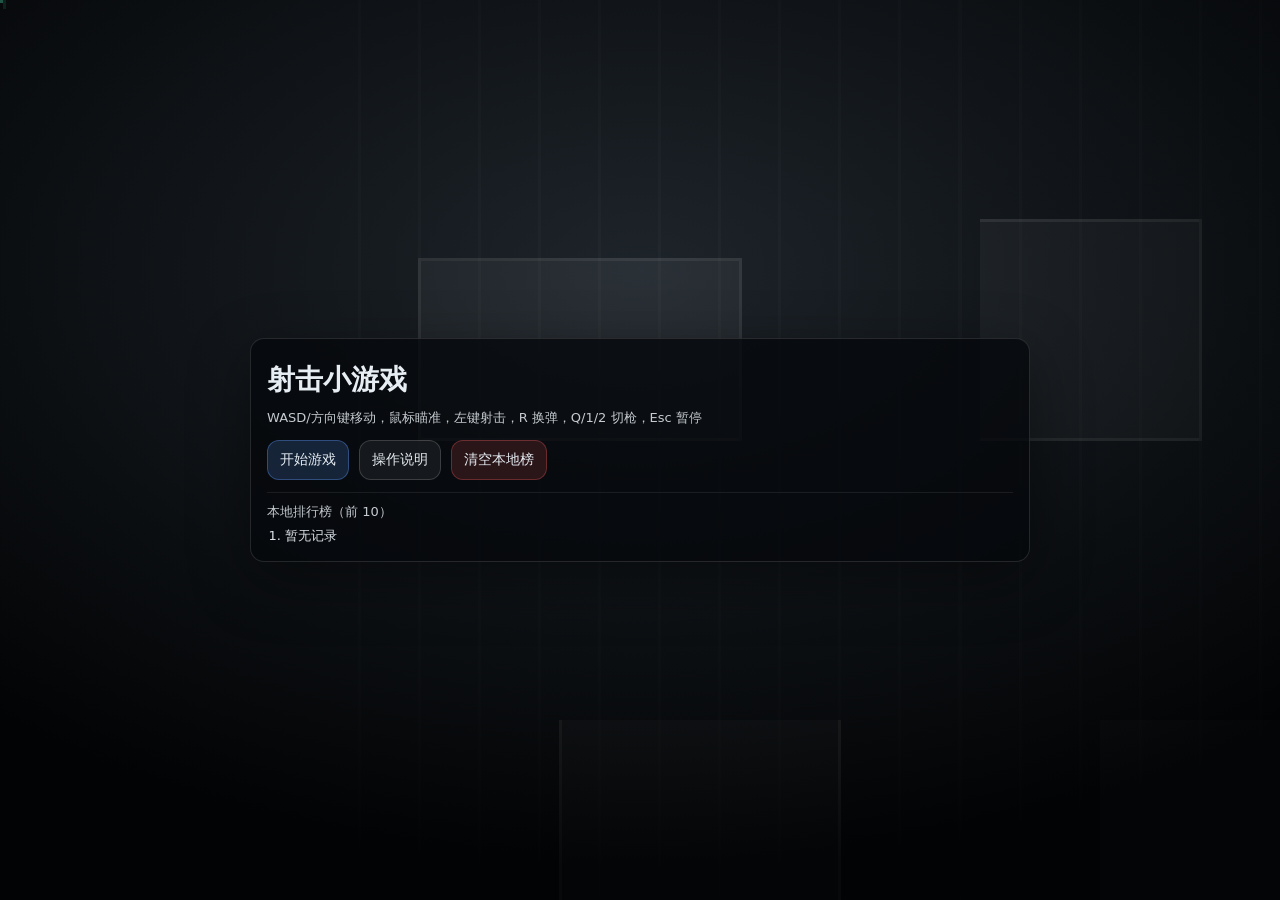
==== index.html @ 29f1362d "init" ====
<!doctype html>
<html lang="zh-CN">
  <head>
    <meta charset="UTF-8" />
    <meta name="viewport" content="width=device-width,initial-scale=1,viewport-fit=cover,user-scalable=no" />
    <title>射击小游戏</title>
    <link rel="stylesheet" href="./styles.css" />
  </head>
  <body>
    <div id="app">
      <canvas id="game" width="1280" height="720" aria-label="game-canvas"></canvas>

      <div id="hud" class="hud" hidden>
        <div id="bossbar" class="bossbar" hidden>
          <div class="bossbar-title">
            <span id="boss-name">BOSS</span>
            <span id="boss-phase" class="boss-phase">阶段 1</span>
          </div>
          <div class="bossbar-track"><div id="boss-fill" class="bossbar-fill"></div></div>
        </div>
        <div id="toasts" class="toasts" aria-label="toasts"></div>
        <div class="hud-left">
          <div class="bars">
            <div class="bar">
              <div class="bar-label">生命</div>
              <div class="bar-track"><div id="bar-health" class="bar-fill health"></div></div>
              <div id="txt-health" class="bar-text">100/100</div>
            </div>
            <div class="bar">
              <div class="bar-label">饥饿</div>
              <div class="bar-track"><div id="bar-hunger" class="bar-fill hunger"></div></div>
              <div id="txt-hunger" class="bar-text">100/100</div>
            </div>
            <div class="bar">
              <div class="bar-label">口渴</div>
              <div class="bar-track"><div id="bar-thirst" class="bar-fill thirst"></div></div>
              <div id="txt-thirst" class="bar-text">100/100</div>
            </div>
          </div>
          <div class="stats">
            <div class="stat"><span class="k">武器</span><span id="txt-weapon" class="v">手枪</span></div>
            <div class="stat"><span class="k">弹药</span><span id="txt-ammo" class="v">12/48</span></div>
            <div class="stat"><span class="k">击杀</span><span id="txt-kills" class="v">0</span></div>
            <div class="stat"><span class="k">金币</span><span id="txt-coins" class="v">0</span></div>
            <div class="stat"><span class="k">钻石</span><span id="txt-gems" class="v">0</span></div>
          </div>
          <div class="stats specials">
            <div class="stat"><span class="k">Q 手雷</span><span id="txt-sp-q" class="v">就绪</span></div>
            <div class="stat"><span class="k">E 火箭筒</span><span id="txt-sp-e" class="v">就绪</span></div>
            <div class="stat"><span class="k">R 雷暴</span><span id="txt-sp-r" class="v">就绪</span></div>
          </div>
          <div id="buffs" class="buffs" aria-label="buffs"></div>
        </div>

        <div class="hud-right">
          <div class="mission">
            <div class="mission-title">任务</div>
            <div id="txt-mission" class="mission-body">击杀 30 个僵尸</div>
            <div id="txt-mission-progress" class="mission-progress">0/30</div>
          </div>
          <div class="timebox">
            <div class="time-title">时间</div>
            <div id="txt-time" class="time-body">00:00</div>
            <div id="txt-phase" class="time-phase">白天</div>
          </div>
          <div class="minimap">
            <div class="minimap-title">小地图</div>
            <canvas id="minimap" width="220" height="160" aria-label="minimap"></canvas>
            <div class="minimap-actions">
              <button id="btn-open-shop" class="btn mini">打开商店（B）</button>
            </div>
          </div>
        </div>
      </div>

      <div id="menu" class="overlay">
        <div class="panel">
          <h1 class="title">射击小游戏</h1>
          <div class="subtitle">WASD/方向键移动，鼠标瞄准，左键射击，R 换弹，Q/1/2 切枪，Esc 暂停</div>
          <div class="actions">
            <button id="btn-start" class="btn primary">开始游戏</button>
            <button id="btn-how" class="btn">操作说明</button>
            <button id="btn-reset" class="btn danger">清空本地榜</button>
          </div>
          <div id="howto" class="howto" hidden>
            <div class="howto-grid">
              <div class="howto-item">PC：鼠标瞄准，左键射击</div>
              <div class="howto-item">PC：F 换弹，1/2/3/4/5/9 切换武器，Q/E/R 释放特殊武器</div>
              <div class="howto-item">手机：左下摇杆移动，右侧触控瞄准/射击</div>
              <div class="howto-item">拾取：靠近掉落物自动拾取</div>
            </div>
          </div>
          <div class="leaderboard">
            <div class="lb-title">本地排行榜（前 10）</div>
            <ol id="lb-list" class="lb-list"></ol>
          </div>
        </div>
      </div>

      <div id="pause" class="overlay" hidden>
        <div class="panel">
          <h2 class="title">已暂停</h2>
          <div class="actions">
            <button id="btn-resume" class="btn primary">继续</button>
            <button id="btn-restart" class="btn">重新开始</button>
            <button id="btn-back" class="btn">返回主菜单</button>
          </div>
        </div>
      </div>

      <div id="shop" class="overlay" hidden>
        <div class="panel">
          <h2 class="title">商店</h2>
          <div class="subtitle">使用金币/钻石购买补给与升级（B 或 Esc 关闭）</div>
          <div class="actions">
            <button id="btn-shop-close" class="btn primary">继续游戏</button>
            <button id="btn-shop-restart" class="btn">重新开始</button>
            <button id="btn-shop-back" class="btn">返回主菜单</button>
          </div>
          <div class="shop-top">
            <div class="shop-balance">
              <span class="k">金币</span><span id="shop-coins" class="v">0</span>
              <span class="sep"></span>
              <span class="k">钻石</span><span id="shop-gems" class="v">0</span>
            </div>
          </div>
          <div id="shop-list" class="shop-list" aria-label="shop-list"></div>
        </div>
      </div>

      <div id="dead" class="overlay" hidden>
        <div class="panel">
          <h2 class="title">你阵亡了</h2>
          <div id="dead-summary" class="summary"></div>
          <div class="actions">
            <button id="btn-again" class="btn primary">再来一局</button>
            <button id="btn-dead-back" class="btn">返回主菜单</button>
          </div>
        </div>
      </div>

      <div id="touch" class="touch" hidden>
        <div id="stick" class="stick">
          <div id="stick-base" class="stick-base"></div>
          <div id="stick-knob" class="stick-knob"></div>
        </div>
        <div class="touch-right">
          <button id="btn-shoot" class="btn touch-btn primary">射击</button>
          <button id="btn-reload" class="btn touch-btn">换弹</button>
          <button id="btn-swap" class="btn touch-btn">切枪</button>
          <button id="btn-shop" class="btn touch-btn">商店</button>
          <button id="btn-pause" class="btn touch-btn">暂停</button>
        </div>
      </div>
    </div>

    <script src="./js/core.js"></script>
    <script src="./js/weapons.js"></script>
    <script src="./js/world.js"></script>
    <script src="./js/entities.js"></script>
    <script src="./js/boss.js"></script>
    <script src="./js/render.js"></script>
    <script src="./js/ui.js"></script>
    <script src="./js/gameplay.js"></script>
    <script src="./game.js"></script>
  </body>
</html>
---- styles.css ----
* {
  box-sizing: border-box;
}

[hidden] {
  display: none !important;
}

html,
body {
  margin: 0;
  padding: 0;
  height: 100%;
  background: #0b0f14;
  color: #e6edf3;
  font-family: ui-sans-serif, system-ui, -apple-system, Segoe UI, Roboto, Arial, "PingFang SC", "Microsoft YaHei", sans-serif;
  overflow: hidden;
}

#app {
  position: relative;
  width: 100%;
  height: 100%;
}

canvas#game {
  position: absolute;
  inset: 0;
  width: 100%;
  height: 100%;
  display: block;
  background: #0a1118;
  touch-action: none;
  image-rendering: pixelated;
}

.hud {
  position: absolute;
  inset: 0;
  padding: 12px;
  pointer-events: none;
  display: flex;
  justify-content: space-between;
  gap: 16px;
}

.bossbar {
  position: absolute;
  left: 50%;
  top: 12px;
  transform: translateX(-50%);
  width: min(560px, calc(100vw - 24px));
  padding: 10px;
  background: rgba(8, 12, 18, 0.65);
  border: 1px solid rgba(255, 255, 255, 0.1);
  border-radius: 12px;
  backdrop-filter: blur(8px);
}

.bossbar-title {
  display: flex;
  justify-content: space-between;
  align-items: baseline;
  gap: 10px;
  font-size: 12px;
  opacity: 0.9;
  margin-bottom: 6px;
}

.boss-phase {
  opacity: 0.8;
}

.bossbar-track {
  height: 12px;
  background: rgba(255, 255, 255, 0.08);
  border-radius: 999px;
  overflow: hidden;
}

.bossbar-fill {
  height: 100%;
  width: 0%;
  background: linear-gradient(90deg, #7ad0ff, #ff6fb0);
}

.toasts {
  position: absolute;
  left: 50%;
  top: 66px;
  transform: translateX(-50%);
  display: grid;
  gap: 8px;
  width: min(420px, calc(100vw - 24px));
  pointer-events: none;
}

.toast {
  padding: 10px 12px;
  border-radius: 12px;
  background: rgba(6, 8, 12, 0.75);
  border: 1px solid rgba(255, 255, 255, 0.12);
  backdrop-filter: blur(8px);
  box-shadow: 0 14px 40px rgba(0, 0, 0, 0.35);
  font-size: 13px;
  line-height: 1.3;
  opacity: 0;
  transform: translateY(-6px) scale(0.98);
  animation: toast-in 160ms ease-out forwards, toast-out 260ms ease-in forwards;
  animation-delay: 0ms, 1500ms;
}

.toast.good {
  border-color: rgba(89, 255, 205, 0.35);
  background: rgba(8, 20, 18, 0.72);
}

.toast.buff {
  border-color: rgba(122, 208, 255, 0.35);
  background: rgba(10, 16, 28, 0.72);
}

.toast.warn {
  border-color: rgba(255, 211, 111, 0.35);
  background: rgba(22, 16, 10, 0.72);
}

@keyframes toast-in {
  from {
    opacity: 0;
    transform: translateY(-6px) scale(0.98);
  }
  to {
    opacity: 1;
    transform: translateY(0) scale(1);
  }
}

@keyframes toast-out {
  from {
    opacity: 1;
    transform: translateY(0) scale(1);
  }
  to {
    opacity: 0;
    transform: translateY(-4px) scale(0.98);
  }
}

.buffs {
  padding: 10px;
  background: rgba(8, 12, 18, 0.65);
  border: 1px solid rgba(255, 255, 255, 0.08);
  border-radius: 10px;
  backdrop-filter: blur(8px);
  display: flex;
  flex-wrap: wrap;
  gap: 8px;
}

.buff-chip {
  display: inline-flex;
  align-items: center;
  gap: 8px;
  padding: 6px 8px;
  border-radius: 999px;
  border: 1px solid rgba(255, 255, 255, 0.12);
  background: rgba(255, 255, 255, 0.05);
  font-size: 12px;
  opacity: 0.95;
}

.buff-chip .t {
  opacity: 0.8;
}

.buff-chip .v {
  font-weight: 700;
  font-variant-numeric: tabular-nums;
}

.hud-left,
.hud-right {
  display: flex;
  flex-direction: column;
  gap: 10px;
}

.bars {
  display: flex;
  flex-direction: column;
  gap: 8px;
  padding: 10px;
  background: rgba(8, 12, 18, 0.65);
  border: 1px solid rgba(255, 255, 255, 0.08);
  border-radius: 10px;
  backdrop-filter: blur(8px);
}

.bar {
  display: grid;
  grid-template-columns: 44px 1fr 72px;
  gap: 8px;
  align-items: center;
}

.bar-label {
  font-size: 12px;
  opacity: 0.9;
}

.bar-track {
  height: 10px;
  background: rgba(255, 255, 255, 0.08);
  border-radius: 999px;
  overflow: hidden;
}

.bar-fill {
  height: 100%;
  width: 0%;
}

.bar-fill.health {
  background: linear-gradient(90deg, #ff5b6e, #ff9b53);
}

.bar-fill.hunger {
  background: linear-gradient(90deg, #9bff53, #35d1b5);
}

.bar-fill.thirst {
  background: linear-gradient(90deg, #53a9ff, #836bff);
}

.bar-text {
  font-size: 12px;
  text-align: right;
  opacity: 0.9;
}

.stats {
  display: grid;
  grid-template-columns: 1fr 1fr;
  gap: 8px 12px;
  padding: 10px;
  background: rgba(8, 12, 18, 0.65);
  border: 1px solid rgba(255, 255, 255, 0.08);
  border-radius: 10px;
  backdrop-filter: blur(8px);
}

.stats.specials {
  grid-template-columns: 1fr;
  gap: 6px;
  padding: 8px 10px;
  background: rgba(8, 12, 18, 0.5);
}

.stat {
  display: flex;
  justify-content: space-between;
  gap: 12px;
  font-size: 12px;
}

.stat .k {
  opacity: 0.75;
}

.stat .v {
  font-variant-numeric: tabular-nums;
}

.mission,
.timebox {
  padding: 10px;
  background: rgba(8, 12, 18, 0.65);
  border: 1px solid rgba(255, 255, 255, 0.08);
  border-radius: 10px;
  backdrop-filter: blur(8px);
  min-width: 220px;
}

.minimap {
  padding: 10px;
  background: rgba(8, 12, 18, 0.65);
  border: 1px solid rgba(255, 255, 255, 0.08);
  border-radius: 10px;
  backdrop-filter: blur(8px);
  min-width: 220px;
}

.minimap-title {
  font-size: 12px;
  opacity: 0.8;
  margin-bottom: 6px;
}

canvas#minimap {
  width: 220px;
  height: 160px;
  display: block;
  border-radius: 10px;
  background: rgba(0, 0, 0, 0.35);
  border: 1px solid rgba(255, 255, 255, 0.12);
  image-rendering: pixelated;
}

.minimap-hint {
  margin-top: 6px;
  font-size: 12px;
  opacity: 0.75;
}

.minimap-actions {
  margin-top: 8px;
  display: flex;
  justify-content: flex-end;
  pointer-events: auto;
}

.btn.mini {
  padding: 8px 10px;
  font-size: 12px;
}

.mission-title,
.time-title {
  font-size: 12px;
  opacity: 0.8;
  margin-bottom: 6px;
}

.mission-body {
  font-size: 13px;
  margin-bottom: 4px;
}

.mission-progress {
  font-size: 12px;
  opacity: 0.85;
  font-variant-numeric: tabular-nums;
}

.time-body {
  font-size: 22px;
  font-weight: 700;
  font-variant-numeric: tabular-nums;
}

.time-phase {
  margin-top: 4px;
  font-size: 12px;
  opacity: 0.8;
}

.overlay {
  position: absolute;
  inset: 0;
  display: grid;
  place-items: center;
  padding: 20px;
  background: radial-gradient(1000px 600px at 50% 30%, rgba(255, 255, 255, 0.08), rgba(0, 0, 0, 0.85));
}

.panel {
  width: min(780px, 100%);
  padding: 16px;
  border-radius: 14px;
  background: rgba(6, 8, 12, 0.8);
  border: 1px solid rgba(255, 255, 255, 0.12);
  box-shadow: 0 18px 60px rgba(0, 0, 0, 0.4);
}

.title {
  margin: 6px 0 10px;
  font-size: 28px;
}

.subtitle {
  opacity: 0.85;
  margin-bottom: 12px;
  line-height: 1.4;
  font-size: 13px;
}

.actions {
  display: flex;
  flex-wrap: wrap;
  gap: 10px;
  margin: 8px 0 12px;
}

.btn {
  appearance: none;
  border: 1px solid rgba(255, 255, 255, 0.16);
  background: rgba(255, 255, 255, 0.06);
  color: #e6edf3;
  padding: 10px 12px;
  border-radius: 12px;
  cursor: pointer;
  font-size: 14px;
}

.btn:hover {
  background: rgba(255, 255, 255, 0.09);
}

.btn.primary {
  background: rgba(95, 154, 255, 0.18);
  border-color: rgba(95, 154, 255, 0.35);
}

.btn.primary:hover {
  background: rgba(95, 154, 255, 0.24);
}

.btn.danger {
  background: rgba(255, 93, 93, 0.14);
  border-color: rgba(255, 93, 93, 0.3);
}

.btn.danger:hover {
  background: rgba(255, 93, 93, 0.2);
}

.howto {
  padding: 10px;
  border-radius: 12px;
  background: rgba(255, 255, 255, 0.05);
  border: 1px dashed rgba(255, 255, 255, 0.14);
}

.howto-grid {
  display: grid;
  grid-template-columns: 1fr 1fr;
  gap: 8px;
  font-size: 13px;
  opacity: 0.9;
}

.leaderboard {
  margin-top: 10px;
  padding-top: 10px;
  border-top: 1px solid rgba(255, 255, 255, 0.08);
}

.lb-title {
  font-size: 13px;
  opacity: 0.85;
  margin-bottom: 6px;
}

.lb-list {
  margin: 0;
  padding-left: 18px;
  display: grid;
  gap: 6px;
  font-size: 13px;
  opacity: 0.95;
}

.summary {
  padding: 10px;
  border-radius: 12px;
  background: rgba(255, 255, 255, 0.05);
  border: 1px solid rgba(255, 255, 255, 0.1);
  font-size: 13px;
  line-height: 1.6;
  margin: 10px 0 12px;
}

.shop-top {
  display: flex;
  justify-content: space-between;
  align-items: center;
  margin: 8px 0 12px;
  gap: 10px;
}

.shop-balance {
  display: inline-flex;
  align-items: center;
  gap: 8px;
  padding: 8px 10px;
  border-radius: 12px;
  background: rgba(255, 255, 255, 0.05);
  border: 1px solid rgba(255, 255, 255, 0.1);
  font-size: 13px;
}

.shop-balance .k {
  opacity: 0.75;
}

.shop-balance .v {
  font-weight: 700;
  font-variant-numeric: tabular-nums;
}

.shop-balance .sep {
  width: 1px;
  height: 14px;
  background: rgba(255, 255, 255, 0.12);
  margin: 0 4px;
}

.shop-list {
  display: grid;
  grid-template-columns: 1fr 1fr;
  gap: 10px;
}

.shop-item {
  padding: 10px;
  border-radius: 12px;
  background: rgba(255, 255, 255, 0.05);
  border: 1px solid rgba(255, 255, 255, 0.1);
  display: grid;
  grid-template-columns: 1fr auto;
  gap: 8px 10px;
  align-items: center;
}

.shop-item-title {
  font-size: 14px;
  font-weight: 700;
}

.shop-item-desc {
  grid-column: 1 / -1;
  font-size: 12px;
  opacity: 0.8;
  line-height: 1.35;
}

.shop-item-price {
  font-size: 12px;
  opacity: 0.85;
}

.shop-item-btn {
  justify-self: end;
  padding: 8px 10px;
  border-radius: 12px;
}

.shop-item-btn[disabled] {
  opacity: 0.5;
  cursor: not-allowed;
}

.touch {
  position: absolute;
  inset: 0;
  pointer-events: none;
}

.stick {
  position: absolute;
  left: 14px;
  bottom: 14px;
  width: 140px;
  height: 140px;
  pointer-events: auto;
  touch-action: none;
}

.stick-base {
  position: absolute;
  inset: 0;
  border-radius: 999px;
  background: rgba(255, 255, 255, 0.06);
  border: 1px solid rgba(255, 255, 255, 0.14);
  backdrop-filter: blur(10px);
}

.stick-knob {
  position: absolute;
  left: 50%;
  top: 50%;
  width: 54px;
  height: 54px;
  transform: translate(-50%, -50%);
  border-radius: 999px;
  background: rgba(95, 154, 255, 0.22);
  border: 1px solid rgba(95, 154, 255, 0.45);
}

.touch-right {
  position: absolute;
  right: 14px;
  bottom: 14px;
  display: grid;
  gap: 10px;
  pointer-events: auto;
}

.touch-btn {
  min-width: 92px;
  padding: 12px 12px;
}

@media (max-width: 900px) {
  .mission,
  .timebox {
    min-width: 190px;
  }
  .minimap {
    min-width: 190px;
  }
  canvas#minimap {
    width: 190px;
    height: 140px;
  }
  .stats {
    grid-template-columns: 1fr;
  }
  .howto-grid {
    grid-template-columns: 1fr;
  }
  .shop-list {
    grid-template-columns: 1fr;
  }
}
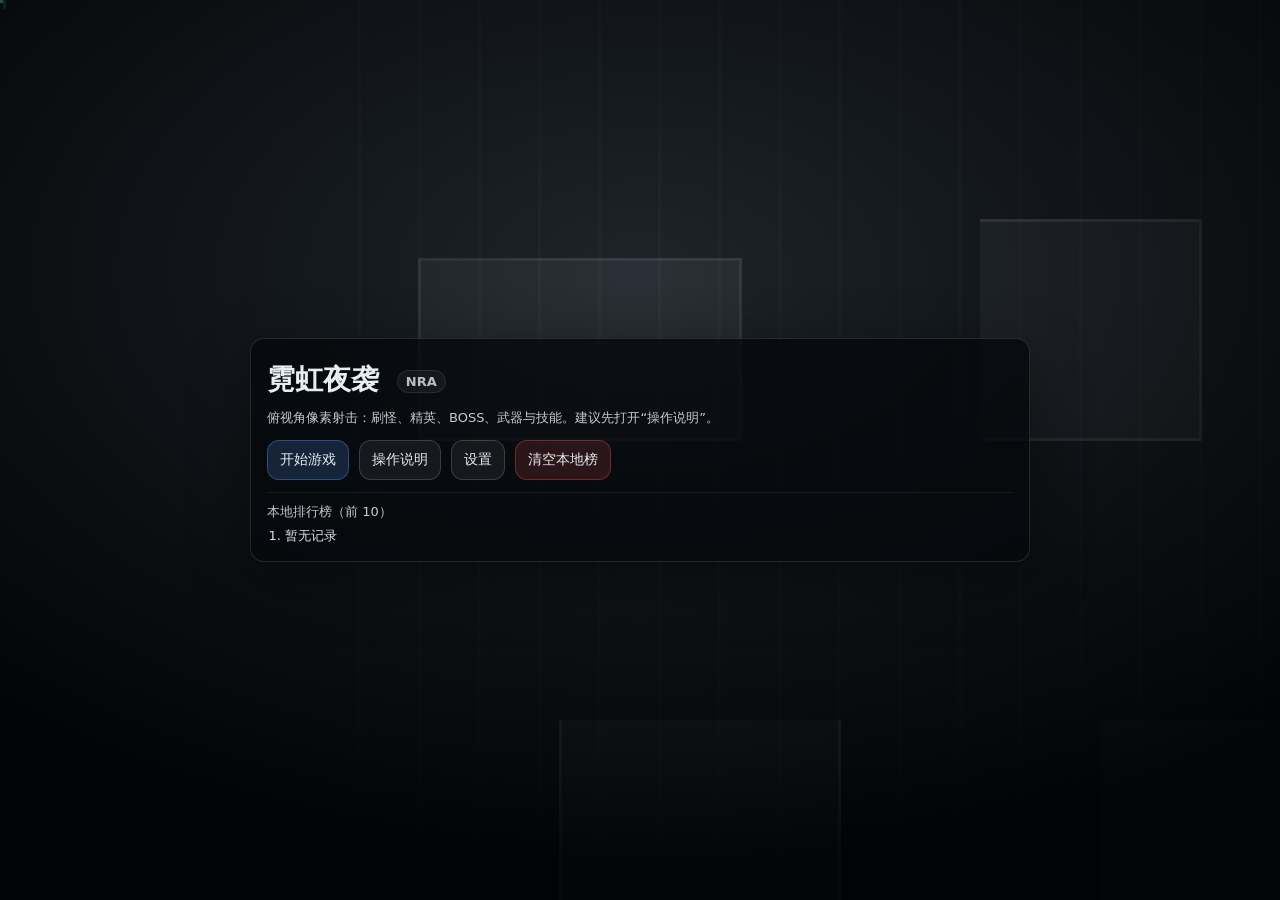
==== commit 8e7c093a: "美化界面，增加设置功能" ====
--- a/index.html
+++ b/index.html
@@ -3,7 +3,7 @@
   <head>
     <meta charset="UTF-8" />
     <meta name="viewport" content="width=device-width,initial-scale=1,viewport-fit=cover,user-scalable=no" />
-    <title>射击小游戏</title>
+    <title>霓虹夜袭（NRA）</title>
     <link rel="stylesheet" href="./styles.css" />
   </head>
   <body>
@@ -43,6 +43,7 @@
             <div class="stat"><span class="k">击杀</span><span id="txt-kills" class="v">0</span></div>
             <div class="stat"><span class="k">金币</span><span id="txt-coins" class="v">0</span></div>
             <div class="stat"><span class="k">钻石</span><span id="txt-gems" class="v">0</span></div>
+            <div id="stat-fps" class="stat" hidden><span class="k">FPS</span><span id="txt-fps" class="v">0</span></div>
           </div>
           <div class="stats specials">
             <div class="stat"><span class="k">Q 手雷</span><span id="txt-sp-q" class="v">就绪</span></div>
@@ -68,6 +69,7 @@
             <canvas id="minimap" width="220" height="160" aria-label="minimap"></canvas>
             <div class="minimap-actions">
               <button id="btn-open-shop" class="btn mini">打开商店（B）</button>
+              <button id="btn-open-settings" class="btn mini">设置</button>
             </div>
           </div>
         </div>
@@ -75,11 +77,12 @@
 
       <div id="menu" class="overlay">
         <div class="panel">
-          <h1 class="title">射击小游戏</h1>
-          <div class="subtitle">WASD/方向键移动，鼠标瞄准，左键射击，R 换弹，Q/1/2 切枪，Esc 暂停</div>
+          <h1 class="title">霓虹夜袭 <span class="abbr">NRA</span></h1>
+          <div class="subtitle">俯视角像素射击：刷怪、精英、BOSS、武器与技能。建议先打开“操作说明”。</div>
           <div class="actions">
             <button id="btn-start" class="btn primary">开始游戏</button>
             <button id="btn-how" class="btn">操作说明</button>
+            <button id="btn-settings" class="btn">设置</button>
             <button id="btn-reset" class="btn danger">清空本地榜</button>
           </div>
           <div id="howto" class="howto" hidden>
@@ -102,6 +105,7 @@
           <h2 class="title">已暂停</h2>
           <div class="actions">
             <button id="btn-resume" class="btn primary">继续</button>
+            <button id="btn-pause-settings" class="btn">设置</button>
             <button id="btn-restart" class="btn">重新开始</button>
             <button id="btn-back" class="btn">返回主菜单</button>
           </div>
@@ -114,6 +118,7 @@
           <div class="subtitle">使用金币/钻石购买补给与升级（B 或 Esc 关闭）</div>
           <div class="actions">
             <button id="btn-shop-close" class="btn primary">继续游戏</button>
+            <button id="btn-shop-settings" class="btn">设置</button>
             <button id="btn-shop-restart" class="btn">重新开始</button>
             <button id="btn-shop-back" class="btn">返回主菜单</button>
           </div>
@@ -134,7 +139,73 @@
           <div id="dead-summary" class="summary"></div>
           <div class="actions">
             <button id="btn-again" class="btn primary">再来一局</button>
+            <button id="btn-dead-settings" class="btn">设置</button>
             <button id="btn-dead-back" class="btn">返回主菜单</button>
+          </div>
+        </div>
+      </div>
+
+      <div id="settings" class="overlay" hidden>
+        <div class="panel">
+          <h2 class="title">设置</h2>
+          <div class="subtitle">调整画面与音量等参数（应用后立即生效）。</div>
+
+          <div class="settings-grid">
+            <div class="settings-section">
+              <div class="settings-title">画面</div>
+              <label class="field">
+                <span class="label">像素尺度</span>
+                <select id="set-pixel" class="control">
+                  <option value="0">自动</option>
+                  <option value="2">2</option>
+                  <option value="3">3</option>
+                  <option value="4">4</option>
+                  <option value="5">5</option>
+                </select>
+              </label>
+              <label class="field check">
+                <input id="set-shake" type="checkbox" />
+                <span class="label">震屏</span>
+              </label>
+              <label class="field check">
+                <input id="set-fps" type="checkbox" />
+                <span class="label">显示 FPS</span>
+              </label>
+            </div>
+
+            <div class="settings-section">
+              <div class="settings-title">音频</div>
+              <label class="field">
+                <span class="label">主音量</span>
+                <input id="set-vol" class="control" type="range" min="0" max="100" step="1" />
+              </label>
+              <label class="field">
+                <span class="label">环境音量</span>
+                <input id="set-amb" class="control" type="range" min="0" max="100" step="1" />
+              </label>
+            </div>
+
+            <div class="settings-section">
+              <div class="settings-title">调试</div>
+              <label class="field check">
+                <input id="set-inf-coins" type="checkbox" />
+                <span class="label">无限金币</span>
+              </label>
+              <label class="field check">
+                <input id="set-inf-gems" type="checkbox" />
+                <span class="label">无限钻石</span>
+              </label>
+              <label class="field check">
+                <input id="set-inf-ammo" type="checkbox" />
+                <span class="label">无限弹药</span>
+              </label>
+            </div>
+          </div>
+
+          <div class="actions">
+            <button id="btn-settings-apply" class="btn primary">应用并返回</button>
+            <button id="btn-settings-defaults" class="btn">恢复默认</button>
+            <button id="btn-settings-close" class="btn">取消</button>
           </div>
         </div>
       </div>
@@ -149,6 +220,7 @@
           <button id="btn-reload" class="btn touch-btn">换弹</button>
           <button id="btn-swap" class="btn touch-btn">切枪</button>
           <button id="btn-shop" class="btn touch-btn">商店</button>
+          <button id="btn-touch-settings" class="btn touch-btn">设置</button>
           <button id="btn-pause" class="btn touch-btn">暂停</button>
         </div>
       </div>
--- a/styles.css
+++ b/styles.css
@@ -316,6 +316,8 @@
 .minimap-actions {
   margin-top: 8px;
   display: flex;
+  flex-wrap: wrap;
+  gap: 8px;
   justify-content: flex-end;
   pointer-events: auto;
 }
@@ -378,11 +380,88 @@
   font-size: 28px;
 }
 
+.abbr {
+  font-size: 13px;
+  opacity: 0.8;
+  margin-left: 8px;
+  padding: 3px 8px;
+  border-radius: 999px;
+  border: 1px solid rgba(255, 255, 255, 0.12);
+  background: rgba(255, 255, 255, 0.06);
+  vertical-align: middle;
+}
+
 .subtitle {
   opacity: 0.85;
   margin-bottom: 12px;
   line-height: 1.4;
   font-size: 13px;
+}
+
+.settings-grid {
+  display: grid;
+  grid-template-columns: 1fr 1fr 1fr;
+  gap: 10px;
+  margin: 10px 0 14px;
+}
+
+.settings-section {
+  padding: 10px;
+  border-radius: 12px;
+  background: rgba(255, 255, 255, 0.05);
+  border: 1px solid rgba(255, 255, 255, 0.1);
+}
+
+.settings-title {
+  font-size: 12px;
+  opacity: 0.85;
+  margin-bottom: 8px;
+}
+
+.field {
+  display: flex;
+  align-items: center;
+  justify-content: space-between;
+  gap: 12px;
+  padding: 8px 0;
+  font-size: 13px;
+}
+
+.field + .field {
+  border-top: 1px dashed rgba(255, 255, 255, 0.12);
+}
+
+.field .label {
+  opacity: 0.9;
+}
+
+.field .control {
+  min-width: 180px;
+}
+
+select.control,
+input.control[type="range"] {
+  appearance: none;
+  border-radius: 10px;
+  border: 1px solid rgba(255, 255, 255, 0.14);
+  background: rgba(0, 0, 0, 0.18);
+  color: #e6edf3;
+  padding: 8px 10px;
+  font-size: 13px;
+}
+
+input.control[type="range"] {
+  padding: 0;
+  height: 34px;
+}
+
+.field.check {
+  justify-content: flex-start;
+}
+
+.field.check input {
+  width: 16px;
+  height: 16px;
 }
 
 .actions {
@@ -620,6 +699,9 @@
   .howto-grid {
     grid-template-columns: 1fr;
   }
+  .settings-grid {
+    grid-template-columns: 1fr;
+  }
   .shop-list {
     grid-template-columns: 1fr;
   }
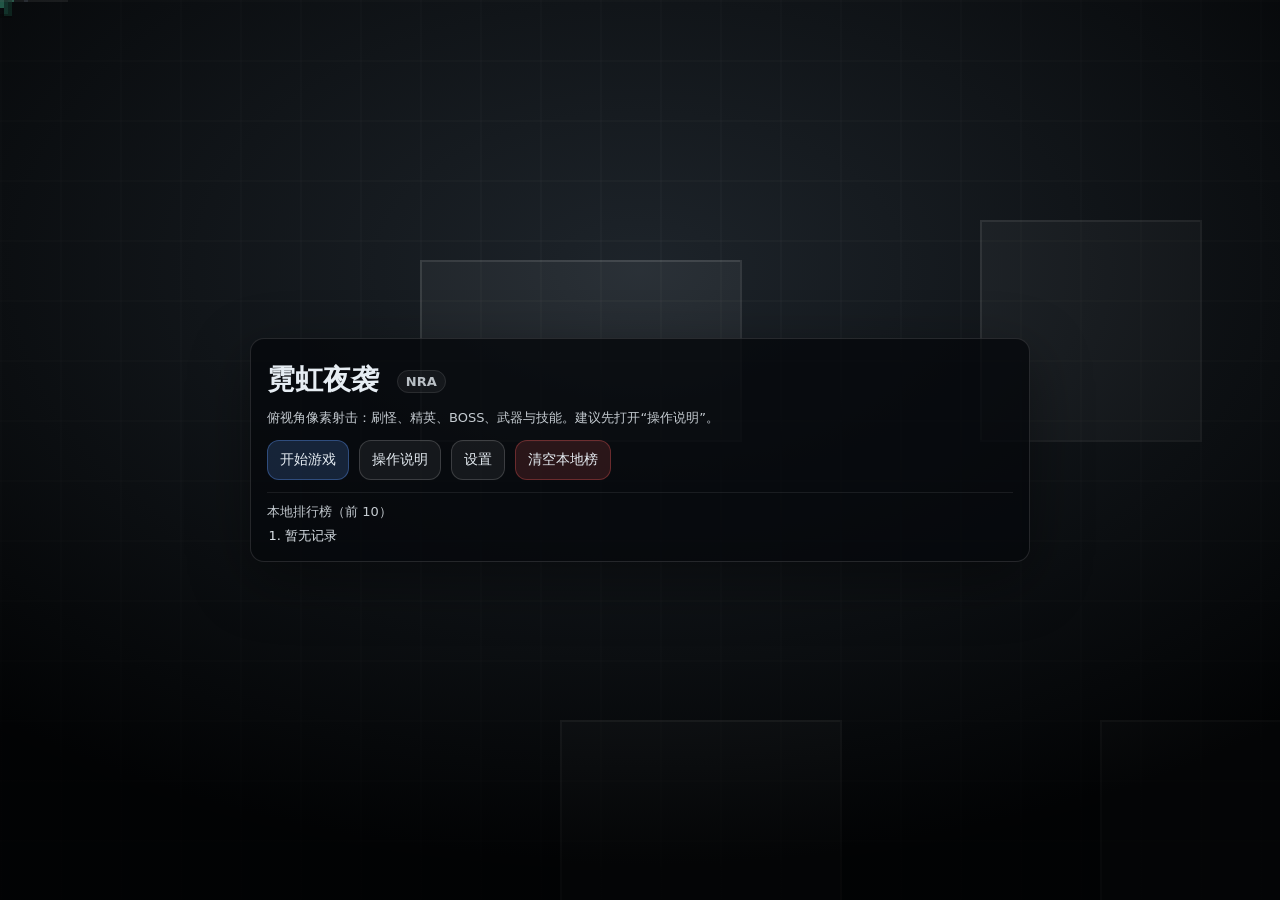
==== commit 7b2663c1: "feat: 新增武器和增益掉落系统，调整游戏缩放与无敌模式 - 新增史诗武器（史诗·冲锋枪、连发步枪、狙击枪、重型机枪）和增益（生命、移速、伤害）掉落系统 - 引入游戏全局缩放比例（GAME_SCAL" ====
--- a/index.html
+++ b/index.html
@@ -20,6 +20,7 @@
         </div>
         <div id="toasts" class="toasts" aria-label="toasts"></div>
         <div class="hud-left">
+          <div id="fps-hud" class="fps-hud" hidden><span id="txt-fps">0</span> FPS</div>
           <div class="bars">
             <div class="bar">
               <div class="bar-label">生命</div>
@@ -43,7 +44,6 @@
             <div class="stat"><span class="k">击杀</span><span id="txt-kills" class="v">0</span></div>
             <div class="stat"><span class="k">金币</span><span id="txt-coins" class="v">0</span></div>
             <div class="stat"><span class="k">钻石</span><span id="txt-gems" class="v">0</span></div>
-            <div id="stat-fps" class="stat" hidden><span class="k">FPS</span><span id="txt-fps" class="v">0</span></div>
           </div>
           <div class="stats specials">
             <div class="stat"><span class="k">Q 手雷</span><span id="txt-sp-q" class="v">就绪</span></div>
@@ -157,10 +157,12 @@
                 <span class="label">像素尺度</span>
                 <select id="set-pixel" class="control">
                   <option value="0">自动</option>
+                  <option value="1">1</option>
                   <option value="2">2</option>
                   <option value="3">3</option>
                   <option value="4">4</option>
                   <option value="5">5</option>
+                  <option value="6">6</option>
                 </select>
               </label>
               <label class="field check">
@@ -198,6 +200,10 @@
               <label class="field check">
                 <input id="set-inf-ammo" type="checkbox" />
                 <span class="label">无限弹药</span>
+              </label>
+              <label class="field check">
+                <input id="set-invincible" type="checkbox" />
+                <span class="label">无敌</span>
               </label>
             </div>
           </div>
--- a/styles.css
+++ b/styles.css
@@ -186,6 +186,18 @@
   gap: 10px;
 }
 
+.fps-hud {
+  align-self: flex-start;
+  padding: 8px 10px;
+  border-radius: 10px;
+  background: rgba(8, 12, 18, 0.65);
+  border: 1px solid rgba(255, 255, 255, 0.08);
+  backdrop-filter: blur(8px);
+  font-size: 12px;
+  font-variant-numeric: tabular-nums;
+  opacity: 0.9;
+}
+
 .bars {
   display: flex;
   flex-direction: column;
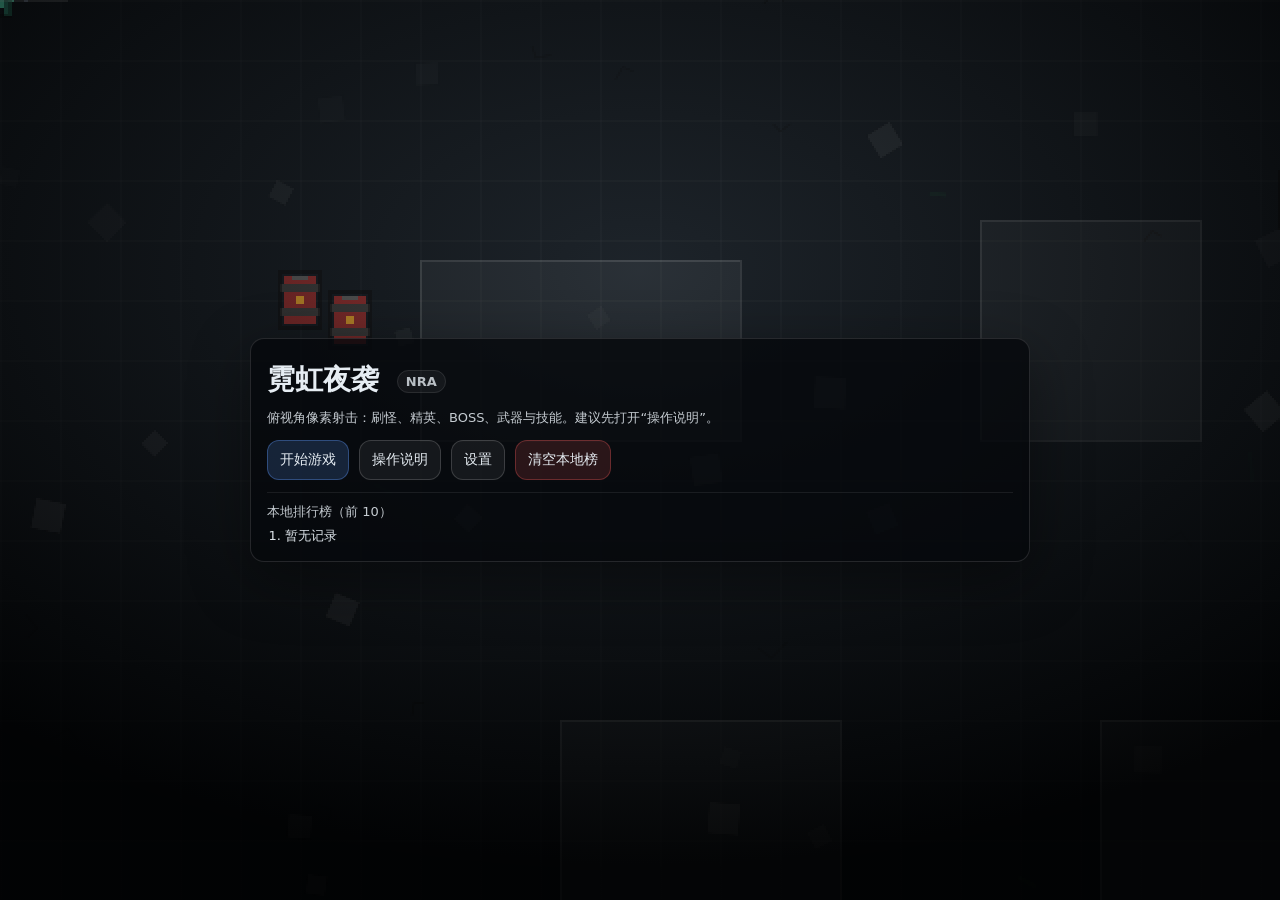
==== commit e5188c6f: "feat(boss): 添加亡命枪手 BOSS 和可破坏油桶 - 新增亡命枪手 BOSS，包含扫射、狙击、翻滚突进和召唤技能 - 添加可破坏油桶，击中会爆炸并造成范围伤害 - 为 BOSS 添加屏幕外" ====
--- a/index.html
+++ b/index.html
@@ -206,6 +206,18 @@
                 <span class="label">无敌</span>
               </label>
             </div>
+
+            <div class="settings-section">
+              <div class="settings-title">BOSS 生成</div>
+              <button class="boss-card" type="button" data-boss-spawn="core">
+                <div class="boss-name">灾厄核心</div>
+                <div class="boss-desc">弹幕环射 / 冲刺 / 召唤 / 新星</div>
+              </button>
+              <button class="boss-card" type="button" data-boss-spawn="gunslinger">
+                <div class="boss-name">亡命枪手</div>
+                <div class="boss-desc">扫射 / 狙击 / 翻滚突进 / 召唤</div>
+              </button>
+            </div>
           </div>
 
           <div class="actions">
--- a/styles.css
+++ b/styles.css
@@ -430,6 +430,38 @@
   margin-bottom: 8px;
 }
 
+.boss-card {
+  width: 100%;
+  text-align: left;
+  padding: 10px;
+  border-radius: 12px;
+  border: 1px solid rgba(255, 255, 255, 0.14);
+  background: rgba(0, 0, 0, 0.18);
+  color: #e6edf3;
+  cursor: pointer;
+}
+
+.boss-card + .boss-card {
+  margin-top: 8px;
+}
+
+.boss-card:hover {
+  background: rgba(255, 255, 255, 0.08);
+}
+
+.boss-card .boss-name {
+  font-size: 14px;
+  font-weight: 700;
+  letter-spacing: 0.2px;
+}
+
+.boss-card .boss-desc {
+  margin-top: 4px;
+  font-size: 12px;
+  opacity: 0.8;
+  line-height: 1.3;
+}
+
 .field {
   display: flex;
   align-items: center;
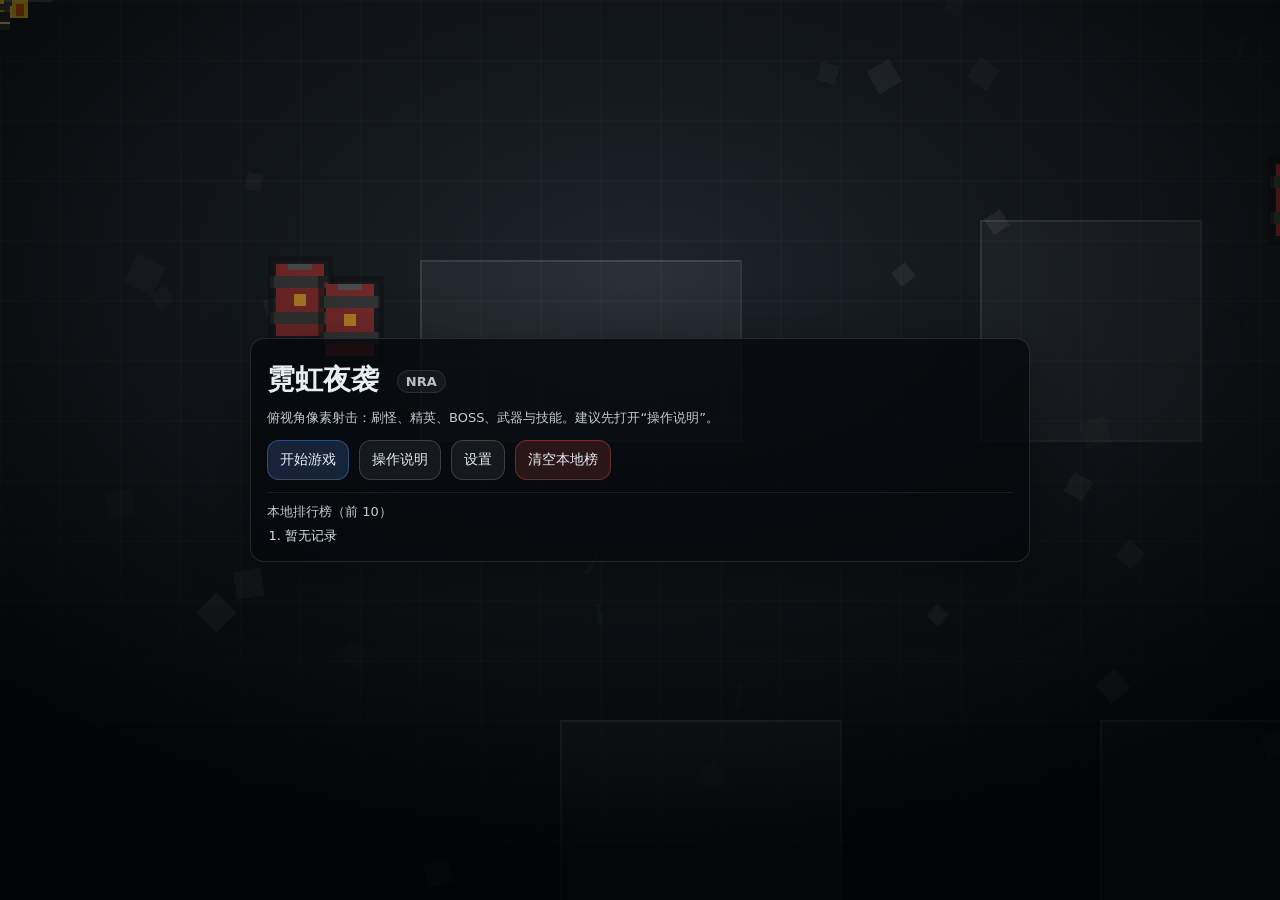
==== commit 92184ddc: "feat(gameplay): 添加新武器火箭筒、火焰巨人和剑士敌人 - 新增火箭筒武器，具有爆炸范围伤害和尾焰特效 - 新增火焰巨人Boss，包含火焰剑、火焰吐息、火球和地面重击技能 - 新增剑士敌" ====
--- a/index.html
+++ b/index.html
@@ -217,6 +217,10 @@
                 <div class="boss-name">亡命枪手</div>
                 <div class="boss-desc">扫射 / 狙击 / 翻滚突进 / 召唤</div>
               </button>
+              <button class="boss-card" type="button" data-boss-spawn="fire_giant">
+                <div class="boss-name">火焰巨人</div>
+                <div class="boss-desc">火焰刀 / 火焰球 / 火焰吐息 / 地面重击</div>
+              </button>
             </div>
           </div>
 
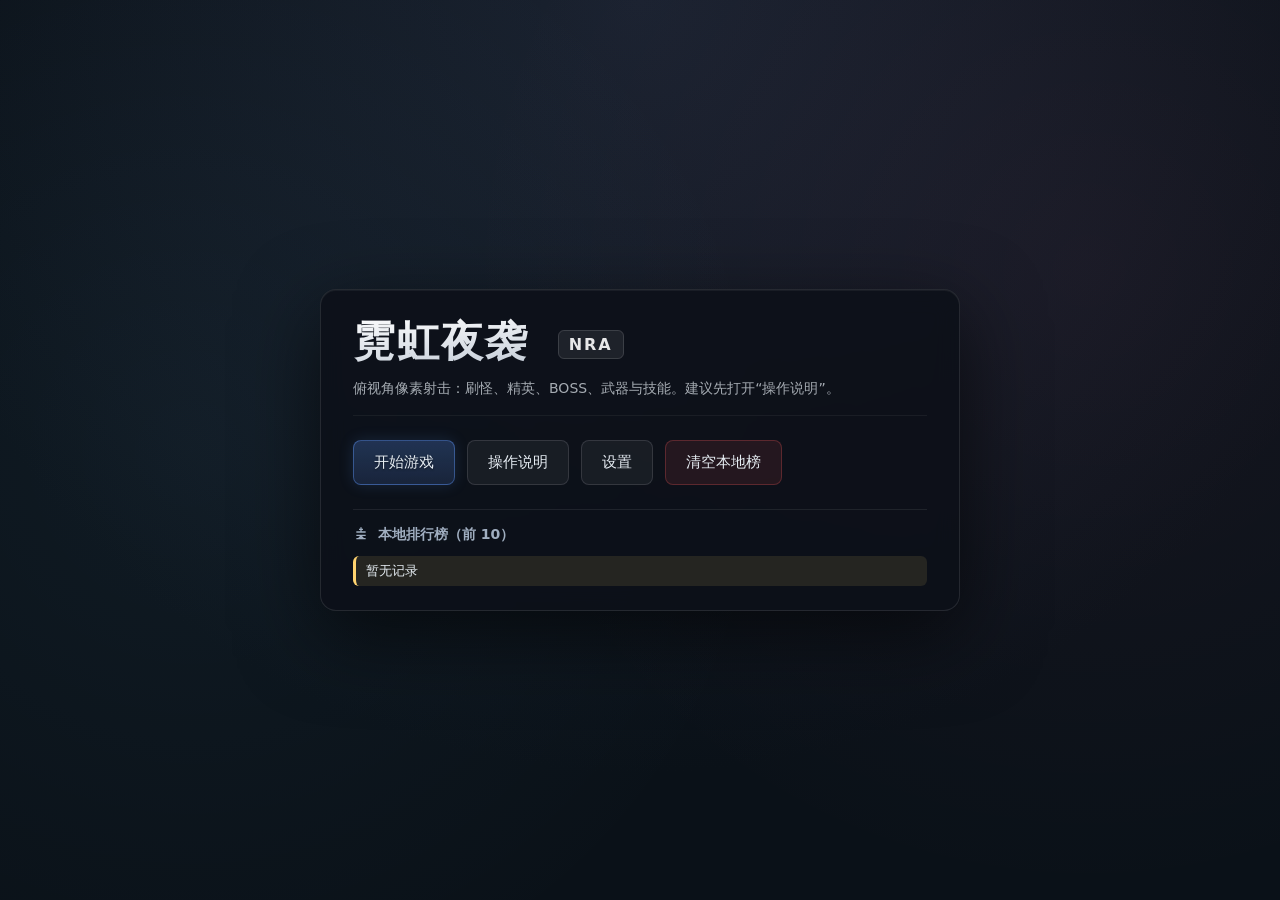
==== commit c6f99297: "feat(ui/动画): 增强主菜单视觉效果并添加角色行走动画 - 为主菜单添加背景粒子效果和现代化视觉设计 - 为玩家、敌人和所有BOSS类型添加动态行走动画 - 改进主菜单按钮样式和排行榜视觉效果" ====
--- a/index.html
+++ b/index.html
@@ -76,14 +76,15 @@
       </div>
 
       <div id="menu" class="overlay">
-        <div class="panel">
+        <div class="menu-bg-particles" aria-hidden="true"></div>
+        <div class="panel main-menu-panel">
           <h1 class="title">霓虹夜袭 <span class="abbr">NRA</span></h1>
           <div class="subtitle">俯视角像素射击：刷怪、精英、BOSS、武器与技能。建议先打开“操作说明”。</div>
           <div class="actions">
-            <button id="btn-start" class="btn primary">开始游戏</button>
-            <button id="btn-how" class="btn">操作说明</button>
-            <button id="btn-settings" class="btn">设置</button>
-            <button id="btn-reset" class="btn danger">清空本地榜</button>
+            <button id="btn-start" class="btn primary btn-large">开始游戏</button>
+            <button id="btn-how" class="btn btn-large">操作说明</button>
+            <button id="btn-settings" class="btn btn-large">设置</button>
+            <button id="btn-reset" class="btn danger btn-large">清空本地榜</button>
           </div>
           <div id="howto" class="howto" hidden>
             <div class="howto-grid">
@@ -94,7 +95,12 @@
             </div>
           </div>
           <div class="leaderboard">
-            <div class="lb-title">本地排行榜（前 10）</div>
+            <div class="lb-title">
+              <svg width="16" height="16" viewBox="0 0 24 24" fill="none" stroke="currentColor" stroke-width="2" style="vertical-align: text-bottom; margin-right: 4px;">
+                <path d="M12 15l-3 3h6l-3-3zM12 9V2M9 5h6M5 9h14M5 14h14M5 19h14"></path>
+              </svg>
+              本地排行榜（前 10）
+            </div>
             <ol id="lb-list" class="lb-list"></ol>
           </div>
         </div>
--- a/styles.css
+++ b/styles.css
@@ -378,36 +378,67 @@
   background: radial-gradient(1000px 600px at 50% 30%, rgba(255, 255, 255, 0.08), rgba(0, 0, 0, 0.85));
 }
 
+#menu.overlay {
+  background: radial-gradient(circle at 50% 0%, #1a2230 0%, #0a1118 70%);
+  overflow: hidden;
+}
+
+.menu-bg-particles {
+  position: absolute;
+  inset: 0;
+  background-image: 
+    radial-gradient(circle at 15% 50%, rgba(122, 208, 255, 0.05) 0%, transparent 50%),
+    radial-gradient(circle at 85% 30%, rgba(255, 111, 176, 0.05) 0%, transparent 50%);
+  z-index: 0;
+}
+
 .panel {
+  position: relative;
+  z-index: 1;
   width: min(780px, 100%);
-  padding: 16px;
-  border-radius: 14px;
-  background: rgba(6, 8, 12, 0.8);
-  border: 1px solid rgba(255, 255, 255, 0.12);
-  box-shadow: 0 18px 60px rgba(0, 0, 0, 0.4);
+  padding: 24px 32px;
+  border-radius: 16px;
+  background: rgba(12, 16, 24, 0.85);
+  border: 1px solid rgba(255, 255, 255, 0.1);
+  box-shadow: 0 24px 80px rgba(0, 0, 0, 0.6), inset 0 1px 0 rgba(255, 255, 255, 0.05);
+  backdrop-filter: blur(12px);
+}
+
+.main-menu-panel {
+  max-width: 640px;
 }
 
 .title {
-  margin: 6px 0 10px;
-  font-size: 28px;
+  margin: 0 0 8px;
+  font-size: 42px;
+  font-weight: 800;
+  background: linear-gradient(to bottom right, #ffffff, #a0aec0);
+  -webkit-background-clip: text;
+  -webkit-text-fill-color: transparent;
+  letter-spacing: 2px;
 }
 
 .abbr {
-  font-size: 13px;
-  opacity: 0.8;
-  margin-left: 8px;
-  padding: 3px 8px;
-  border-radius: 999px;
-  border: 1px solid rgba(255, 255, 255, 0.12);
-  background: rgba(255, 255, 255, 0.06);
+  font-size: 16px;
+  font-weight: 600;
+  opacity: 0.9;
+  margin-left: 12px;
+  padding: 4px 10px;
+  border-radius: 6px;
+  border: 1px solid rgba(255, 255, 255, 0.15);
+  background: rgba(255, 255, 255, 0.08);
   vertical-align: middle;
+  -webkit-text-fill-color: initial;
+  color: #fff;
 }
 
 .subtitle {
-  opacity: 0.85;
-  margin-bottom: 12px;
-  line-height: 1.4;
-  font-size: 13px;
+  opacity: 0.7;
+  margin-bottom: 24px;
+  line-height: 1.5;
+  font-size: 14px;
+  border-bottom: 1px solid rgba(255, 255, 255, 0.08);
+  padding-bottom: 16px;
 }
 
 .settings-grid {
@@ -511,77 +542,114 @@
 .actions {
   display: flex;
   flex-wrap: wrap;
-  gap: 10px;
-  margin: 8px 0 12px;
+  gap: 12px;
+  margin: 16px 0 24px;
 }
 
 .btn {
   appearance: none;
-  border: 1px solid rgba(255, 255, 255, 0.16);
-  background: rgba(255, 255, 255, 0.06);
+  border: 1px solid rgba(255, 255, 255, 0.12);
+  background: rgba(255, 255, 255, 0.05);
   color: #e6edf3;
-  padding: 10px 12px;
-  border-radius: 12px;
+  padding: 10px 16px;
+  border-radius: 8px;
   cursor: pointer;
   font-size: 14px;
+  font-weight: 500;
+  transition: all 0.2s ease;
+}
+
+.btn-large {
+  padding: 12px 20px;
+  font-size: 15px;
 }
 
 .btn:hover {
-  background: rgba(255, 255, 255, 0.09);
+  background: rgba(255, 255, 255, 0.12);
+  transform: translateY(-1px);
 }
 
 .btn.primary {
-  background: rgba(95, 154, 255, 0.18);
-  border-color: rgba(95, 154, 255, 0.35);
+  background: linear-gradient(180deg, rgba(95, 154, 255, 0.25) 0%, rgba(95, 154, 255, 0.15) 100%);
+  border-color: rgba(95, 154, 255, 0.4);
+  box-shadow: 0 0 15px rgba(95, 154, 255, 0.15);
+  text-shadow: 0 1px 2px rgba(0, 0, 0, 0.5);
 }
 
 .btn.primary:hover {
-  background: rgba(95, 154, 255, 0.24);
+  background: linear-gradient(180deg, rgba(95, 154, 255, 0.35) 0%, rgba(95, 154, 255, 0.25) 100%);
+  box-shadow: 0 0 20px rgba(95, 154, 255, 0.25);
+  border-color: rgba(95, 154, 255, 0.6);
 }
 
 .btn.danger {
-  background: rgba(255, 93, 93, 0.14);
-  border-color: rgba(255, 93, 93, 0.3);
+  background: rgba(255, 93, 93, 0.1);
+  border-color: rgba(255, 93, 93, 0.25);
 }
 
 .btn.danger:hover {
   background: rgba(255, 93, 93, 0.2);
+  border-color: rgba(255, 93, 93, 0.4);
 }
 
 .howto {
-  padding: 10px;
-  border-radius: 12px;
-  background: rgba(255, 255, 255, 0.05);
-  border: 1px dashed rgba(255, 255, 255, 0.14);
+  padding: 16px;
+  border-radius: 8px;
+  background: rgba(0, 0, 0, 0.3);
+  border: 1px solid rgba(255, 255, 255, 0.08);
+  margin-bottom: 20px;
 }
 
 .howto-grid {
   display: grid;
-  grid-template-columns: 1fr 1fr;
+  grid-template-columns: 1fr;
+  gap: 10px;
+  font-size: 13px;
+  color: #a0aec0;
+}
+
+.leaderboard {
+  margin-top: 20px;
+  padding-top: 16px;
+  border-top: 1px solid rgba(255, 255, 255, 0.08);
+}
+
+.lb-title {
+  font-size: 14px;
+  font-weight: 600;
+  color: #a0aec0;
+  margin-bottom: 12px;
+}
+
+.lb-list {
+  margin: 0;
+  padding-left: 0;
+  list-style: none;
+  display: grid;
   gap: 8px;
   font-size: 13px;
-  opacity: 0.9;
-}
-
-.leaderboard {
-  margin-top: 10px;
-  padding-top: 10px;
-  border-top: 1px solid rgba(255, 255, 255, 0.08);
-}
-
-.lb-title {
-  font-size: 13px;
-  opacity: 0.85;
-  margin-bottom: 6px;
-}
-
-.lb-list {
-  margin: 0;
-  padding-left: 18px;
-  display: grid;
-  gap: 6px;
-  font-size: 13px;
-  opacity: 0.95;
+  color: #e6edf3;
+}
+
+.lb-list li {
+  display: flex;
+  align-items: center;
+  padding: 6px 10px;
+  background: rgba(255, 255, 255, 0.03);
+  border-radius: 6px;
+}
+
+.lb-list li:nth-child(1) {
+  background: rgba(255, 211, 111, 0.1);
+  border-left: 3px solid #ffd36f;
+}
+.lb-list li:nth-child(2) {
+  background: rgba(226, 232, 240, 0.08);
+  border-left: 3px solid #e2e8f0;
+}
+.lb-list li:nth-child(3) {
+  background: rgba(205, 127, 50, 0.1);
+  border-left: 3px solid #cd7f32;
 }
 
 .summary {
